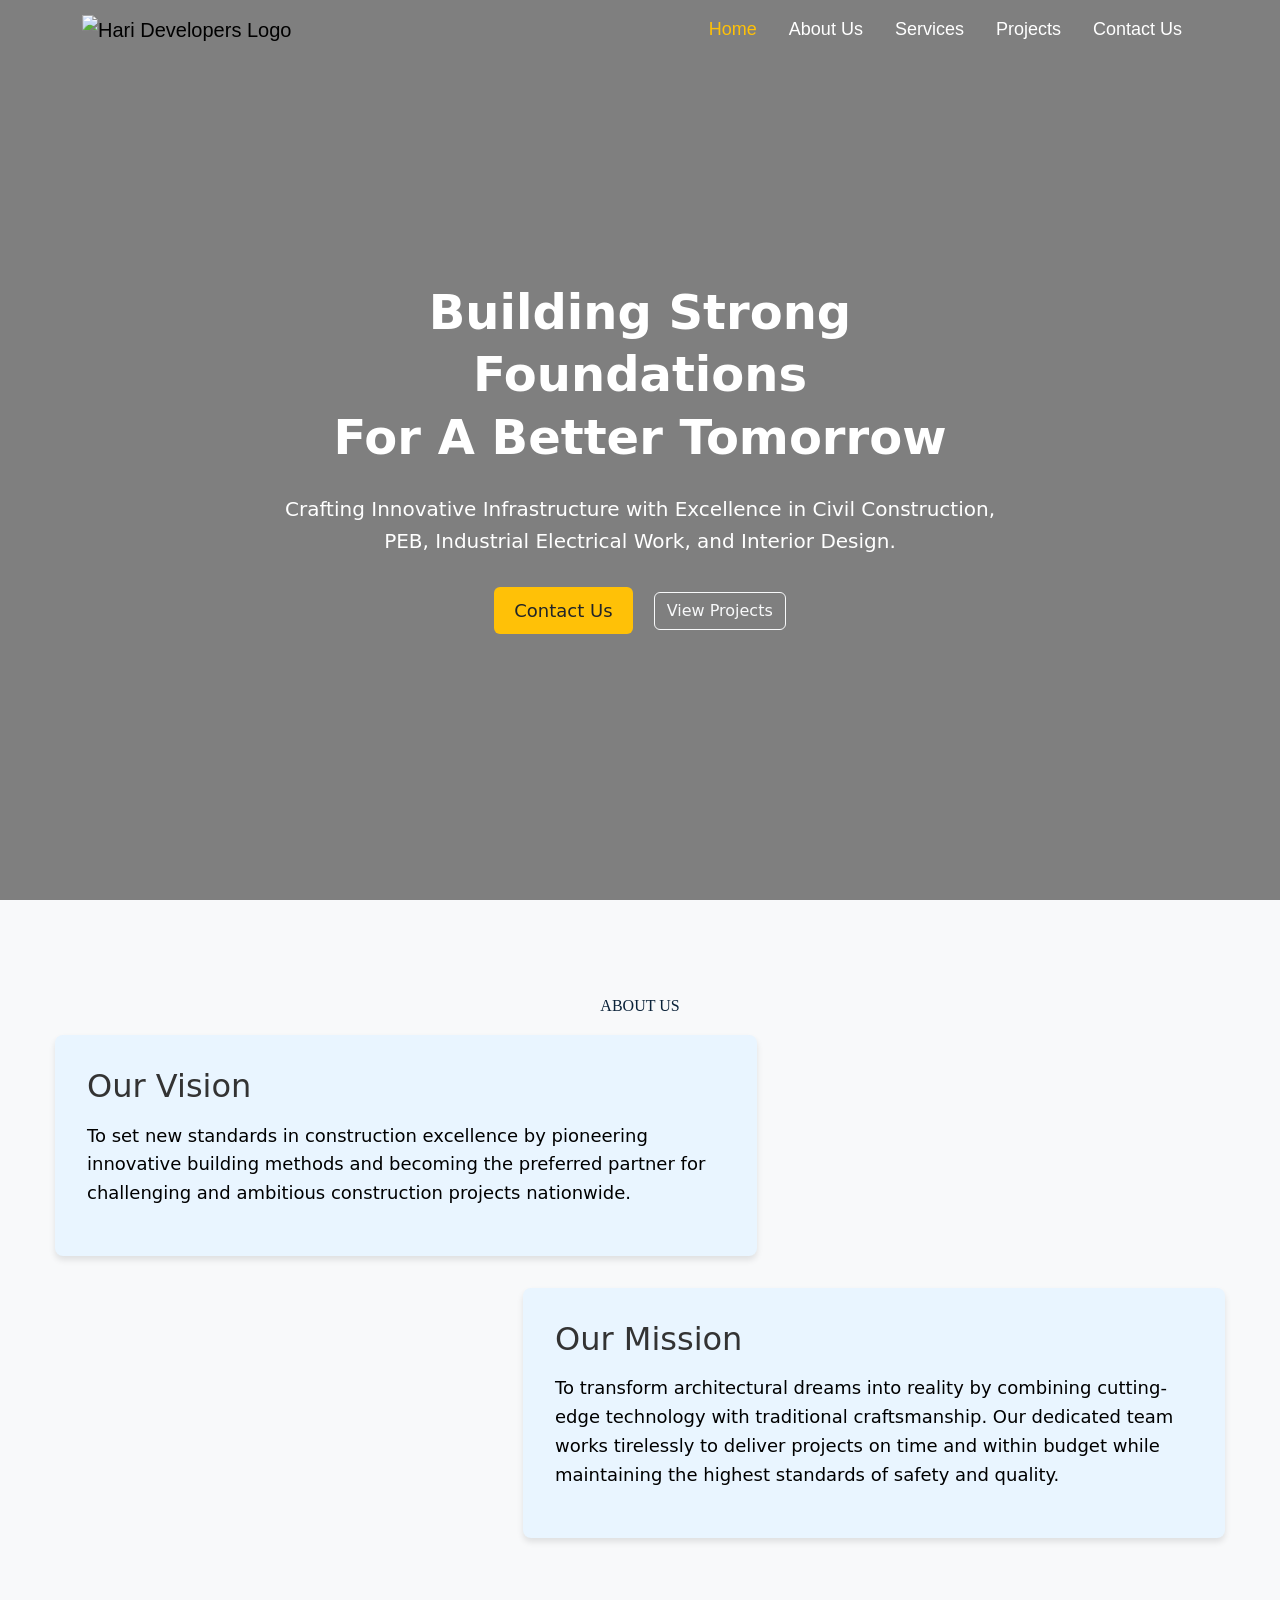
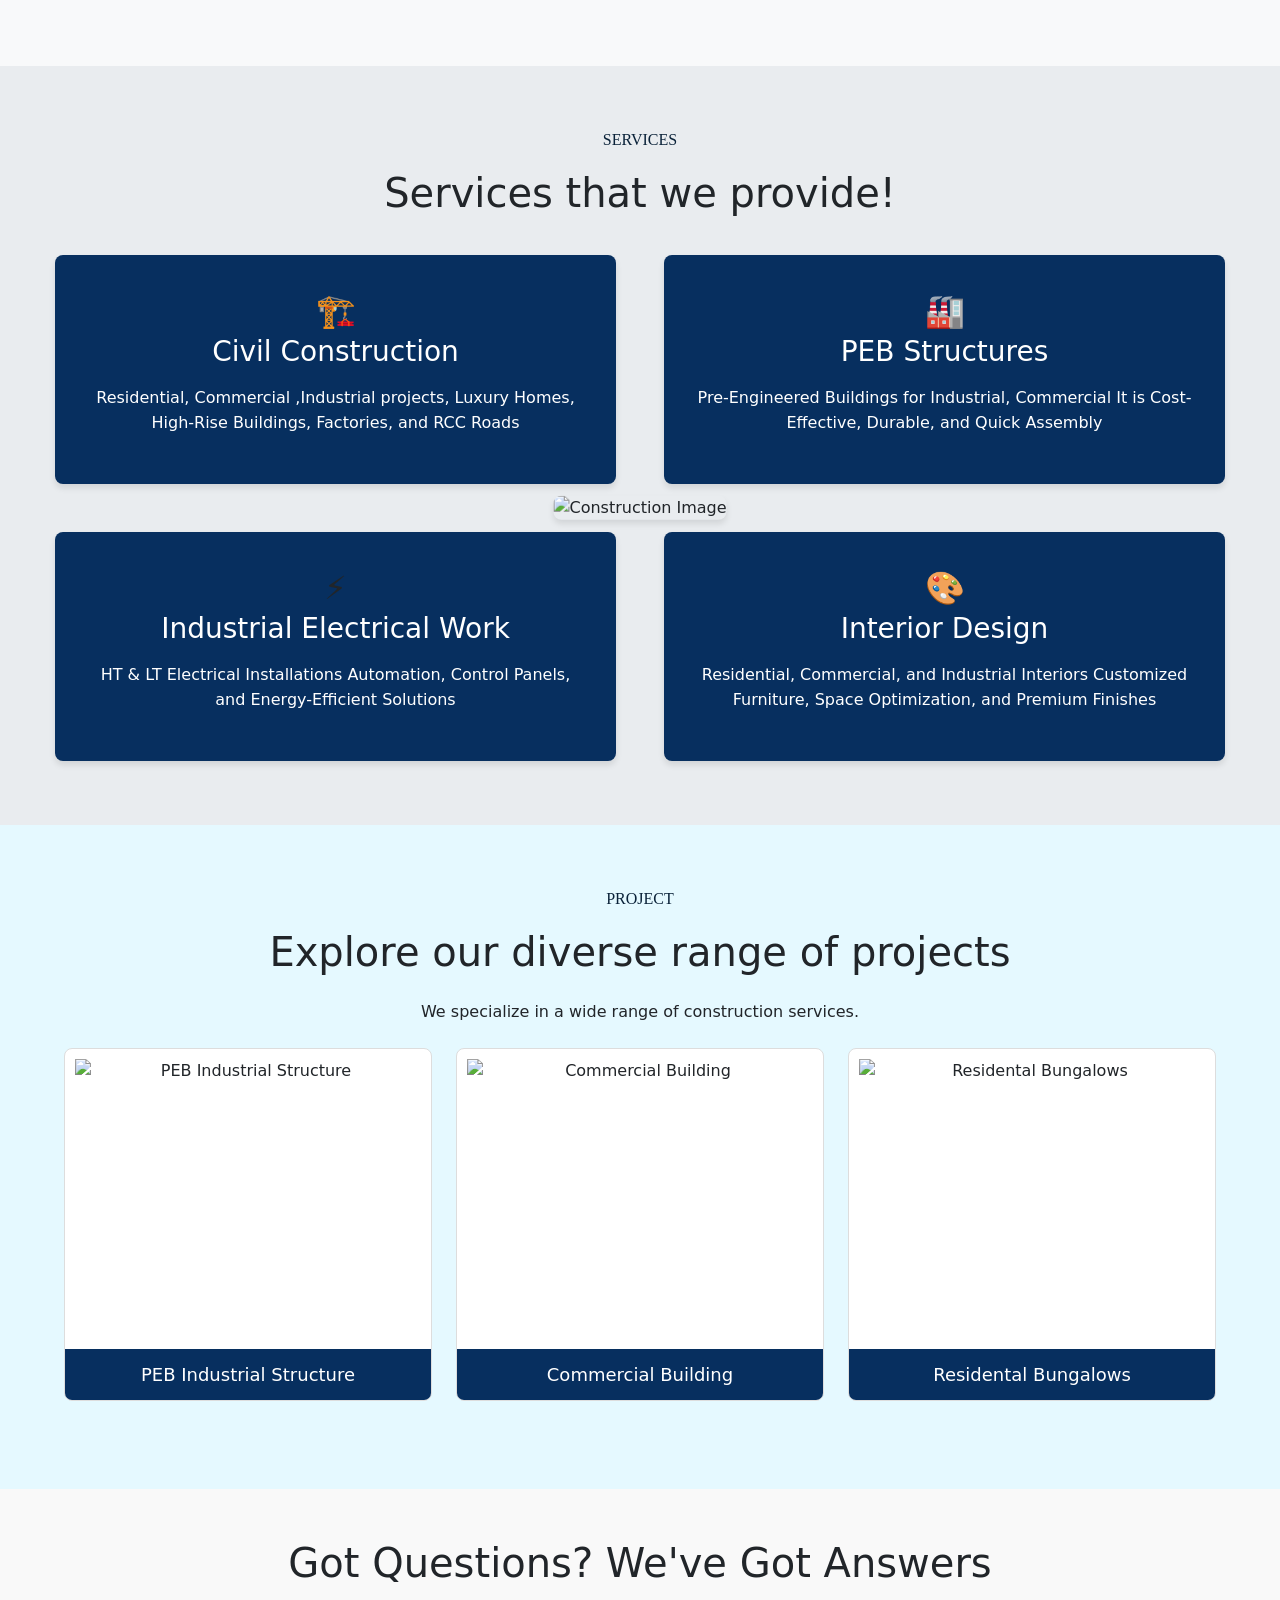
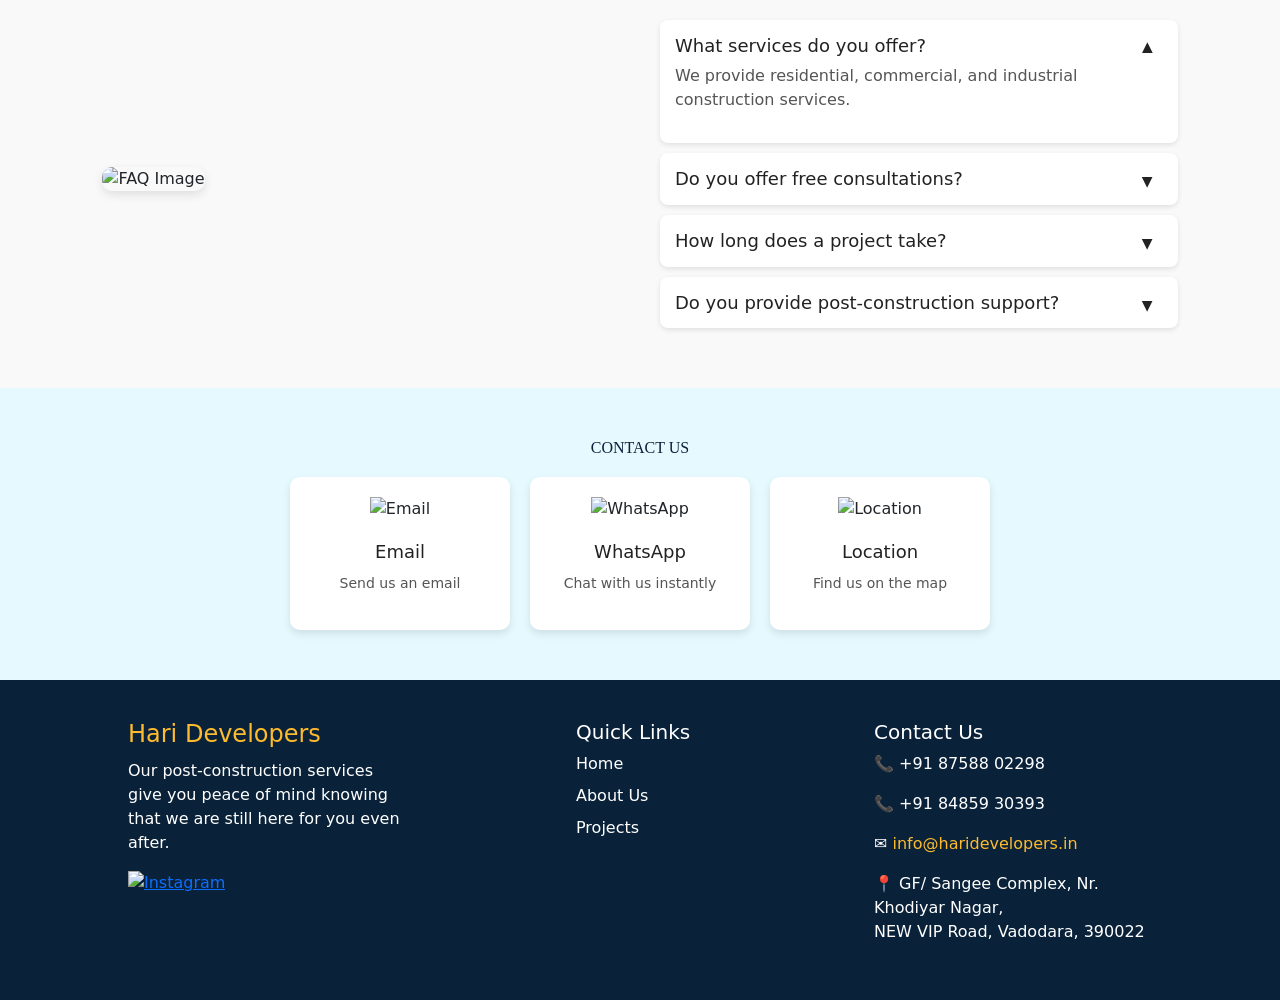
==== index.html @ 271a870e "update" ====
<!DOCTYPE html>
<html lang="en">
<head>
    <meta charset="UTF-8">
    <meta name="viewport" content="width=device-width, initial-scale=1.0">
    <title>haridevelopers</title>
    <link href="https://cdn.jsdelivr.net/npm/bootstrap@5.3.3/dist/css/bootstrap.min.css" rel="stylesheet" integrity="sha384-QWTKZyjpPEjISv5WaRU9OFeRpok6YctnYmDr5pNlyT2bRjXh0JMhjY6hW+ALEwIH" crossorigin="anonymous">
    <link rel="stylesheet" href="index.css">
</head>
<body>

   <!-- Navbar -->
   <nav class="navbar navbar-expand-lg">
    <div class="container">
        <!-- Logo -->
        <a class="navbar-brand" href="index.html">
            <img src="./images/logo1.png" alt="Hari Developers Logo" width="150" height="auto">
        </a>

        <!-- Navbar Toggler Button (Fix for Hamburger Menu) -->
        <button class="navbar-toggler" type="button" data-bs-toggle="collapse" data-bs-target="#navbarNav"
            aria-controls="navbarNav" aria-expanded="false" aria-label="Toggle navigation">
            <span class="navbar-toggler-icon"></span>
        </button>

        <!-- Navbar Links -->
        <div class="collapse navbar-collapse" id="navbarNav">
            <ul class="navbar-nav ms-auto">
                <li class="nav-item"><a class="nav-link active" href="index.html">Home</a></li>
                <li class="nav-item"><a class="nav-link" href="#aboutus">About Us</a></li>
                <li class="nav-item"><a class="nav-link" href="#service">Services</a></li>
                <li class="nav-item"><a class="nav-link" href="#project">Projects</a></li>
                <li class="nav-item"><a class="nav-link" href="#contactus">Contact Us</a></li>
            </ul>
        </div>
    </div>
</nav>


<!-- Hero Section -->
<section class="hero">
    <div class="hero-content text-center">
        <h1 class="fw-bold">Building Strong Foundations  <br> For A Better Tomorrow</h1>
        <p>Crafting Innovative Infrastructure with Excellence in Civil Construction, PEB, Industrial Electrical Work, and Interior Design.</p>
        <a href="#contactus" class="btn btn-custom">Contact Us</a>
        <a href="#project" class="btn btn-outline-light ms-3">View Projects</a>
    </div>
</section>

    <!-- About Us Section -->
    <section class="vision-mission-section" id="aboutus">
        <h5 class="title-about" >
            ABOUT US
        </h5>
        <div class="about-container"> <!-- Use .about-container instead of .container -->
            <div class="vision-box">
                <h2>Our Vision</h2>
                <p> To set new standards in construction excellence by pioneering innovative building methods and becoming the preferred partner for challenging and ambitious construction projects nationwide.</p>
            </div>
            <div class="mission-box">
                <h2>Our Mission</h2>
                <p>To transform architectural dreams into reality by combining cutting-edge technology with traditional craftsmanship. Our dedicated team works tirelessly to deliver projects on time and within budget while maintaining the highest standards of safety and quality.</p>
            </div>
        </div>
    </section>
<!-- butttoon -->


<button id="topBtn" onclick="scrollToTop()">↑</button>


    <!-- serives -->

    <section class="services-section" id="service">
        <h5 class="title-about">
            SERVICES
        </h5>
        <h1 class="mb-4 text-center title-service">Services that we provide!</h1>
        <div class="container-service">
            
            <!-- Central Image -->
            <div class="central-image">
                <img src="./images/service1.jpeg" alt="Construction Image">
            </div>
    
            <!-- Service Boxes -->
            <div class="service-box civil-construction">
                <span class="icon">🏗️</span>
                <h3>Civil Construction</h3>
                <p>Residential, Commercial ,Industrial projects,
                    Luxury Homes, High-Rise Buildings, Factories, and RCC Roads
                </p>
            </div>
            <div class="service-box peb-structures">
                <span class="icon">🏭</span>
                <h3>PEB Structures</h3>
                <p>Pre-Engineered Buildings for Industrial, Commercial
                    It is Cost-Effective, Durable, and Quick Assembly</p>
            </div>
            <div class="service-box industrial-electrical">
                <span class="icon">⚡</span>
                <h3>Industrial Electrical Work</h3>
                <p>HT & LT Electrical Installations

                    Automation, Control Panels, and Energy-Efficient Solutions</p>
            </div>
            <div class="service-box interior-design">
                <span class="icon">🎨</span>
                <h3>Interior Design</h3>
                <p>Residential, Commercial, and Industrial Interiors

                    Customized Furniture, Space Optimization, and Premium Finishes</p>
            </div>
        </div>
    </section>


    <!-- Project Display Section -->

    <div class="text-center">
        
        <div class="project-body" id="project">
            <h5 class="title-about">
            PROJECT
        </h5>
            <h1 class="mb-4">Explore our diverse range of projects</h1>
            <p class="mb-4">We specialize in a wide range of construction services.</p>
            <div class="row" id="projects-container">
                <!-- Projects will be dynamically added here -->
            </div>
        </div>
    </div>








    <!-- FAQ Section -->
    <section class="faq-section">
        <h1 class="text-center title-service">Got Questions? We've Got Answers</h1>
        <div class="faq-container">
            <!-- Left: Image Section -->
            <div class="faq-image">
                <img src="./images/faq.jpeg" alt="FAQ Image">
            </div>
    
            <!-- Right: FAQ Content -->
            <div class="faq-content">
                
    
                <div class="faq-item">
                    <h5 class="faq-question active">What services do you offer?</h5>
                    <p class="faq-answer" style="display: block;">We provide residential, commercial, and industrial construction services.</p>
                </div>
    
                <div class="faq-item">
                    <h5 class="faq-question">Do you offer free consultations?</h5>
                    <p class="faq-answer">Yes! Get in touch with us to schedule a consultation.</p>
                </div>
    
                <div class="faq-item">
                    <h5 class="faq-question">How long does a project take?</h5>
                    <p class="faq-answer">The timeline depends on the project size and complexity. We will provide a detailed schedule during the consultation.</p>
                </div>
    
                <div class="faq-item">
                    <h5 class="faq-question">Do you provide post-construction support?</h5>
                    <p class="faq-answer">Yes, we offer maintenance and support services after project completion.</p>
                </div>
            </div>
        </div>
    </section>
    
   
    

    <!-- Contact Us Section -->
    <!-- Contact Us Section -->
<div class="container-contact contact-section" id="contactus">
    <h5 class="title-about">CONTACT US</h5>

    <div class="contact-box-container">
        <!-- Email -->
        <div class="contact-box" onclick="openEmail()">
            <img src="./images/gmail1.png" alt="Email">
            <h4>Email</h4>
            <p>Send us an email</p>
        </div>

        <!-- WhatsApp -->
        <div class="contact-box" onclick="openWhatsApp()">
            <img src="./images/whatsapp.png" alt="WhatsApp">
            <h4>WhatsApp</h4>
            <p>Chat with us instantly</p>
        </div>

        <!-- Location -->
        <div class="contact-box" onclick="openLocation()">
            <img src="./images/location1.png" alt="Location">
            <h4>Location</h4>
            <p>Find us on the map</p>
        </div>

        <!-- Phone Call (Hidden by default, shown only on mobile) -->
        <div class="contact-box phone-call" onclick="makePhoneCall()">
            <img src="./images/phone.png" alt="Call">
            <h4>Call Us</h4>
            <p>Tap to call</p>
        </div>
    </div>
</div>

    <!-- Footer Section -->
    <footer class="footer">
        <div class="footer-container">
            <!-- First Section: Logo & Social Media -->
            <div class="footer-section">
                <h5 class="footer-logo">Hari Developers</h5>
                <p>Our post-construction services give you peace of mind knowing that we are still here for you even after.</p>
                <div class="footer-social">
                    <!-- <a href="https://facebook.com" target="_blank"><img src="./images/fb1.png" alt="Facebook"></a> -->
                
                    <a href="https://www.instagram.com/hari.developers?igsh=cG12MWo1MmNpd2Zk&utm_source=qr" target="_blank"><img src="./images/insta.png" alt="Instagram"></a>
                </div>
            </div>
    
            <!-- Second Section: Navigation -->
            <div class="footer-section">
                <h5>Quick Links</h5>
                <ul>
                    <li><a href="index.html">Home</a></li>
                    <li><a href="#aboutus">About Us</a></li>
                    <li><a href="#project">Projects</a></li>
                </ul>
            </div>
    
            <!-- Third Section: Contact Info -->
            <div class="footer-section">
                <h5>Contact Us</h5>
        
                <p>📞 +91 87588 02298</p>
                <p>📞 +91 84859 30393</p>
                <p>✉️ <a href="mailto:info@haridevelopers.in">info@haridevelopers.in</a></p>
                <p>📍 GF/ Sangee Complex, Nr. Khodiyar Nagar,<br>NEW VIP Road, Vadodara, 390022</p>
            </div>
        </div>
    </footer>

    
    <script>
        const projects = [
    { name: "PEB Industrial Structure ", image: "./images/old.jpeg", link: "Pebindustrial.html" },
    { name: "Commercial Building ", image: "./images/p1.jpeg", link: "Commercial.html" },
    { name: "Residental Bungalows", image: "./images/res28.jpeg", link: "Residental.html" },
    
];

function loadProjects() {
    const container = document.getElementById("projects-container");
    projects.forEach(project => {
        const projectHTML = `
            <div class="col-md-4 mb-4">
                <div class="card project-card" onclick="location.href='${project.link}'">
                    <img src="${project.image}" class="card-img-top" alt="${project.name}">
                    <div class="card-body text-center">
                        <h5 class="card-title"><a href="${project.link}" class="text-decoration-none">${project.name}</a></h5>
                    </div>
                </div>
            </div>
        `;
        container.innerHTML += projectHTML;
    });
}

window.onload = loadProjects;


        document.querySelectorAll(".faq-question").forEach((question, index) => {
    question.addEventListener("click", function () {
        document.querySelectorAll(".faq-question").forEach((q, i) => {
            if (i !== index) {
                q.classList.remove("active");
                q.nextElementSibling.style.display = "none";
            }
        });

        this.classList.toggle("active");
        let answer = this.nextElementSibling;
        answer.style.display = answer.style.display === "block" ? "none" : "block";
    });
});

function openWhatsApp() {
    window.open("https://wa.me/918758802298", "_blank");
}

function openEmail() {
    window.location.href = "mailto:info@haridevelopers.in";
}

function openLocation() {
    window.open("https://maps.app.goo.gl/DSxmgYcdP3DDY8CA6?g_st=iw", "_blank");
}

// Phone Call Function (Works Only on Mobile)
function makePhoneCall() {
    window.location.href = "tel:+918758802298";
}



    // Show button when user scrolls down
    document.addEventListener("DOMContentLoaded", function () {
    var topBtn = document.getElementById("topBtn");

    // Ensure the button exists before adding events
    if (topBtn) {
        // Show/hide button on scroll
        window.addEventListener("scroll", function () {
            if (window.scrollY > 300) {
                topBtn.style.display = "block";
            } else {
                topBtn.style.display = "none";
            }
        });

        // Smooth scroll to top when button is clicked
        topBtn.addEventListener("click", function () {
            window.scrollTo({ top: 0, behavior: "smooth" });
        });
    }
});

    </script>

    <!-- Bootstrap JS Bundle -->

    <script src="https://cdn.jsdelivr.net/npm/bootstrap@5.3.3/dist/js/bootstrap.bundle.min.js"></script>
</body>
</html>
---- index.css ----
.body{
    font-family: "poppins";
}

/* Navbar styling */
/* Default navbar - Transparent */
.navbar {
    position: absolute;
    width: 100%;
    background: transparent !important;
    font-family: "Poppins", sans-serif;
    z-index: 3;
    font-size: 20px;
    transition: background 0.3s ease-in-out;
}

/* Navbar links */
.navbar .nav-link {
    color: white;
    transition: color 0.3s ease;
    padding: 0.5rem 1rem;
    margin: 0 0.5rem;
    font-size: 18px;
}

/* Hover & Active states */
.navbar .nav-link:hover,
.navbar .nav-link.active {
    color: #ffc107;
}

/* Navbar container */
.nav-container {
    max-width: 1200px;
    margin: 0 auto;
    display: flex;
    align-items: center;
    justify-content: space-between;
    padding: 0 15px;
}

/* Logo Size Adjustments */
.logo {
    width: 150px;
    transition: width 0.3s ease;
}

/* Reduce logo size on smaller screens */
@media (max-width: 991px) {
    .logo {
        width: 140px;
    }
}

@media (max-width: 767px) {
    .logo {
        width: 120px;
    }
}

/* --- TRANSLUCENT BG WHEN HAMBURGER MENU IS OPEN --- */

/* When hamburger menu is opened */
.navbar-toggler[aria-expanded="true"] + .navbar-collapse {
    background: rgba(0, 0, 0, 0.5); /* Semi-transparent black */
    backdrop-filter: blur(10px); /* Glass effect */
    padding: 15px;
    border-radius: 10px;
}

/* Adjust mobile menu items */
@media (max-width: 991px) {
    .navbar .nav-link {
        color: white !important;
        text-align: center;
        display: block;
        padding: 10px;
    }

    /* Hover & active states */
    .navbar .nav-link:hover,
    .navbar .nav-link.active {
        color: #ffc107 !important;
        background: rgba(255, 255, 255, 0.1);
        border-radius: 5px;
    }
}

@media (max-width: 776px) {
    .navbar .nav-link {
        color: white !important;
        text-align: center;
        display: block;
        padding: 10px;
    }

    /* Hover & active states */
    .navbar .nav-link:hover,
    .navbar .nav-link.active {
        color: #ffc107 !important;
        background: rgba(255, 255, 255, 0.1);
        border-radius: 5px;
    }
}


/* Button styling */
.btn-custom {
    background-color: #ffc107;
    border: none;
    padding: 10px 20px;
    font-size: 18px;
}
.btn-custom:hover{
    color: #f8f9fa;
    background-color: #072f5f;
}
/* Make sure the hero section takes full height */
.hero {
    position: relative;
    width: 100%;
    height: 100vh;
    background: url('./images/header.jpeg') no-repeat center center/cover;
    display: flex;
    align-items: center;  /* Centers vertically */
    justify-content: center; /* Centers horizontally */
    text-align: center;
}

/* Dark overlay for better readability */
.hero::before {
    content: "";
    position: absolute;
    top: 0;
    left: 0;
    width: 100%;
    height: 100%;
    background: rgba(0, 0, 0, 0.5);
}

/* Ensuring content is above the overlay */
.hero-content {
    position: relative;
    z-index: 2;
    color: white;
    max-width: 800px;
    padding: 20px;
}

/* Responsive typography */
.hero-content h1 {
    font-size: 48px; /* Desktop */
    font-weight: bold;
    margin-top: 2%;
}
/* Ensure content is properly spaced */
.hero-content h1 {
    font-size: 48px; /* Large size for desktop */
    font-weight: bold;
    margin-bottom: 20px; /* Space below heading */
}

/* Reduce font size & spacing for tablets */
/* Adjust heading spacing */
.hero-content h1 {
    font-size: 48px; /* Desktop */
    font-weight: bold;
    margin-bottom: 25px; /* Adds space below heading */
    line-height: 1.3; /* Improves text readability */
}

/* Medium screen adjustments */
@media (max-width: 991px) {
    .hero-content h1 {
        font-size: 38px;
        margin-bottom: 20px;
        line-height: 1.4; /* More spacing between lines */
    }
}

/* Mobile screen adjustments */
@media (max-width: 767px) {
    .hero-content h1 {
        font-size: 28px;
        margin-bottom: 15px;
        line-height: 1.5; /* More breathing space */
    }
}

/* Paragraph spacing */
.hero-content p {
    font-size: 20px;
    margin-bottom: 30px; /* Increased space below paragraph */
    line-height: 1.6; /* Improves text flow */
}

/* Adjust paragraph spacing on medium screens */
@media (max-width: 991px) {
    .hero-content p {
        font-size: 18px;
        margin-bottom: 25px;
        line-height: 1.7; /* Adds vertical spacing */
    }
}

/* Adjust paragraph spacing on mobile */
@media (max-width: 767px) {
    .hero-content p {
        font-size: 16px;
        margin-bottom: 20px;
        line-height: 1.8; /* Better readability */
    }
}


/* Button container for spacing */
.btn-container {
    display: flex;
    justify-content: center;
    gap: 25px;; /* Adds space between buttons */
    margin-top: 20px; /* Space between paragraph and buttons */
}

/* Mobile: Buttons stack with more space */
@media (max-width: 767px) {
    .btn-container {
        flex-direction: column;
        align-items: center;
        gap: 20px;
    }
    
    .btn-container a {
        width: 100%;
        text-align: center;
        padding: 12px;
    }
}

/* about us */
.title-about{
    text-align: center;
    font-size: medium;
    font-family: "poppins";
    color: #072f5f;
    margin-bottom: 2%;

}

.vision-mission-section {
    padding: 6rem 0; /* Adjusted padding to avoid navbar overlap */
    background-color: #f8f9fa;
}

.about-container {
    max-width: 1200px;
    margin: 0 auto;
    padding: 0 15px;
    display: flex;
    flex-direction: column; /* Stacks items vertically */
    align-items: flex-end;  /* Aligns all items to the right by default */
}

.vision-box,
.mission-box {
    width: 60%;
    background-color: #ffffff;
    padding: 2rem;
    border-radius: 8px;
    box-shadow: 0 4px 6px rgba(0, 0, 0, 0.1);
    margin-bottom: 2rem;
}

.vision-box {
    background-color: #e9f5ff;
    align-self: flex-start; /* Aligns the vision box to the left */
}

.mission-box {
    background-color: #e9f5ff;
    align-self: flex-end; /* Aligns the mission box to the right */
}

.vision-box h2,
.mission-box h2 {
    margin-bottom: 1rem;
    color: #333;
}

.vision-box p,
.mission-box p {
    color: black;
    line-height: 1.6;
    font-size: 18px;
}

@media (max-width: 991px) {
    .about-container {
        flex-direction: column; /* Ensures vertical stacking */
        align-items: center; /* Centers the boxes */
    }

    .vision-box,
    .mission-box {
        width: 80%; /* Makes them slightly wider on tablets */
        align-self: center; /* Centers the boxes */
    }
}

/* Mobile View */
@media (max-width: 767px) {
    .vision-box,
    .mission-box {
        width: 90%; /* Makes them more responsive */
        padding: 1.5rem; /* Adjust padding for better fit */
    }

    .vision-box h2,
    .mission-box h2 {
        font-size: 22px; /* Slightly smaller heading */
    }

    .vision-box p,
    .mission-box p {
        font-size: 16px; /* Smaller text for readability */
        line-height: 1.5;
    }
}

/* Services */

.title{
    color: black;
    font-family: "poppins";
    text-align: center;
    font-size: 20px;
}
.services-section {
    padding: 4rem 0; /* Add padding for spacing */
    background-color: #e9ecef /* Optional: Add a background color to the section */
}


.container-service {
    max-width: 1200px; /* Set a max-width for the container */
    margin: 0 auto; /* Center the container */
    margin-top: 3%;
    padding: 0 15px; /* Add padding to the sides */
    display: grid;
    grid-template-columns: repeat(2, 1fr); /* 2x2 grid */
    grid-template-rows: repeat(2, 1fr); /* 2x2 grid */
    gap: 3rem; /* Space between grid items */
    place-items: center; /* Center items in the grid */
    position: relative; /* For positioning the central image */
    
}

.central-image {
    position: absolute;
    top: 50%;
    left: 50%;
    transform: translate(-50%, -50%); /* Center the image */
    z-index: 3; /* Higher z-index to bring the image to the foreground */
}

.central-image img {
    max-width: 200px; /* Adjust image size */
    height: auto;
    border-radius: 8px; /* Optional: Add rounded corners */
    box-shadow: 0 4px 6px rgba(0, 0, 0, 0.1); /* Optional: Add a subtle shadow */
}

.service-box {
    background-color: #072f5f; /* Background color for the boxes */
    padding: 2rem; /* Add padding inside the boxes */
    border-radius: 8px; /* Optional: Add rounded corners */
    box-shadow: 0 4px 6px rgba(0, 0, 0, 0.1); /* Optional: Add a subtle shadow */
    text-align: center; /* Center text */
    z-index: 2; /* Lower z-index to keep boxes behind the image */
    width: 100%; /* Full width of the grid cell */
    transition: all 0.3s ease; /* Smooth transition for hover effects */
}

.service-box:hover {
    transform: scale(1.05); /* Slightly increase size */
    background-color: #0a3d7a; /* Brighter background color */
    box-shadow: 0 8px 12px rgba(0, 0, 0, 0.2); /* Stronger shadow on hover */
}
.service-box .icon {
    font-size: 2rem; /* Icon size */
    margin-bottom: 1rem; /* Space below the icon */
}

.service-box h3 {
    margin-bottom: 1rem; /* Space below the heading */
    color:white; /* Heading color */
}

.service-box p {
    color: white; /* Paragraph text color */
    line-height: 1.6; /* Improve readability */
}

@media (max-width: 991px) {
    .container-service {
        display: flex;
        flex-direction: column;
        align-items: center;
        position: relative;
        gap: 2rem; /* Maintain spacing */
        padding: 3rem 15px;
        
    }
    .services-section{
        background-image: url('./images/service1.jpeg'); /* Set image as background */
        background-size: cover;
        background-position: center;
        background-color: rgba(0, 0, 0, 0.3);
        background-repeat: no-repeat;
        background-blend-mode: darken;
        backdrop-filter: blur(10px);
        

    }
    .title-service{
        color: white;
    }

    .container-service::before {
        content: "";
        position: absolute;
        top: 0;
        left: 0;
        width: 100%;
        height: 100%;
         /* Dark overlay for readability */
    }

    .central-image {
        display: none; /* Hide the central image */
    }

    .service-box {
        width: 80%;; /* Adjust width */
        height: 80%;
        z-index: 2; /* Keep boxes above background */
    }

    .service-box h3 {
        font-size: 20px;
    }

    .service-box p {
        font-size: 16px;
    }
}

/* Mobile View */
@media (max-width: 767px) {
    .service-box {
        width: 80%; /* Full width */
        height: 80%;
        padding: 1.5rem;
    }

    .service-box h3 {
        font-size: 18px;
    }

    .service-box p {
        font-size: 14px;
    }
}


/* project */
.project-body {
    background-color: #E5F9FF;
    padding: 5%;
}

.project-card {
    cursor: pointer;
    transition: transform 0.3s;
    display: flex;
    flex-direction: column;
    height: 100%; /* Ensure all cards have the same height */
    border: 1px solid #ddd; /* Optional: Add a border */
    border-radius: 8px; /* Optional: Add rounded corners */
    overflow: hidden; /* Ensure the image doesn't overflow */
    background-color: white; /* Card background color */
}

.project-card:hover {
    transform: scale(1.05);
}

.project-card img {
    width: 100%;
    height: 300px; /* Fixed height for the image */
    object-fit: cover; /* Ensure the image covers the area */
    padding: 10px; /* Equal padding around the image */
}

.project-card .card-body {
    padding: 15px;
    background-color:#072f5f; /* Black background for the text section */
    color: white; /* White text color */
    text-align: center;
    flex-grow: 1; /* Ensure the text section takes up remaining space */
    display: flex;
    flex-direction: column;
    justify-content: center; /* Center text vertically */
}

.project-card .card-title {
    font-size: 18px;
    margin: 0;
    color: white; /* Ensure the title is white */
}

.project-card .card-title a {
    color: white; /* Ensure the link is white */
    text-decoration: none; /* Remove underline */
}

@media (max-width: 991px) {
    .project-body {
        display: flex;
        flex-direction: column;
        align-items: center;
    }
    
    .project-card {
        flex-direction: row;
        align-items: center;
        background: #072f5f;
        color: white;
        width: 80%;
        margin: auto; /* Centers the card */
    }

    .project-card img {
        width: 40%;
        height: auto;
        padding: 0;
    }

    .project-card .card-body {
        flex-grow: 1;
        padding: 15px;
        text-align: left;
        background: #072f5f;
    }

    .project-title {
        font-size: 21px; 
    }
    .project-title2 {
        font-size: 15px; 
        margin-top: auto;
    }
}

@media (max-width: 767px) {
    .project-body {
        display: flex;
        flex-direction: column;
        align-items: center;
    }

    .project-card {
        flex-direction: column;
        align-items: center;
        text-align: center;
        width: 90%;
        margin: auto;
    }

    .project-card img {
        width: 100%;
        height: 220px;
    }

    .project-card .card-body {
        padding: 12px;
        background-color: rgba(7, 47, 95, 0.7);
    }

    .project-title {
        font-size: 21px; 
    }
    .project-title2 {
        font-size: 15px; 
        margin-top: auto;
    }
}

/* testimonials */

.testimonials-section {
    padding: 4rem 0;
    background-color: #f8f9fa;
    text-align: center;
    background: url('./images/test1.jpg')no-repeat center center/cover;
}


.testimonials-grid {
    display: flex;
    flex-wrap: wrap;
    justify-content: center;
    gap: 20px;
    margin-top: 30px;
}
.title-test{
    color: white;
}
.testimonial-card {
    background: #ffffff;
    border-radius: 12px;
    box-shadow: 0 4px 10px rgba(0, 0, 0, 0.1);
    padding: 20px;
    width: 40%; /* Decreased width */
    min-width: 280px;
    text-align: left;
    display: flex;
    align-items: center;
    gap: 15px;
    transition: transform 0.3s ease-in-out;
}

.testimonial-card:hover {
    transform: translateY(-5px);
}

.client-img {
    width: 50px;
    height: 50px;
    border-radius: 50%;
    object-fit: cover;
}

.testimonial-content {
    flex: 1;
}

.testimonial-content h5 {
    font-size: 1.1rem;
    font-weight: bold;
    margin: 0;
}

.client-project {
    font-size: 0.85rem;
    color: #666;
    margin-bottom: 5px;
}

.client-testimonial {
    font-size: 0.9rem;
    color: #444;
    line-height: 1.4;
}




/* Hide scrollbar */
#project-gallery .scroll-container::-webkit-scrollbar {
    display: none;
}
/* faq */
.faq-section {
    width: 100%;
    padding: 50px 8%;
    background: #f9f9f9;
}

.faq-container {
    display: flex;
    align-items: center;
    justify-content: space-between;
    gap: 40px;
    margin-top: 3%;
}

/* Left Side: Image */
.faq-section {
    width: 100%;
    padding: 50px 8%;
    background: #f9f9f9;
}

.faq-container {
    display: flex;
    align-items: center;
    justify-content: space-between;
    gap: 40px;
}

/* Left Side: Image */
.faq-image {
    flex: 1;
}

.faq-image img {
    width: 100%;
    max-height: 400px;
    object-fit: cover;
    border-radius: 10px;
    box-shadow: 0px 4px 10px rgba(0, 0, 0, 0.1);
}

/* Right Side: FAQ Content */
.faq-content {
    flex: 1;
}

.faq-content h2 {
    font-size: 28px;
    color: #333;
    margin-bottom: 20px;
}

/* FAQ Items */
.faq-item {
    background: #fff;
    padding: 15px;
    margin-bottom: 10px;
    border-radius: 8px;
    box-shadow: 0px 2px 5px rgba(0, 0, 0, 0.1);
    cursor: pointer;
    transition: 0.3s ease-in-out;
}

.faq-item:hover {
    transform: translateY(-3px);
}

.faq-question {
    font-size: 18px;
    color: #222;
    margin: 0;
    cursor: pointer;
    position: relative;
}

.faq-question::after {
    content: "▼";
    font-size: 14px;
    position: absolute;
    right: 10px;
    top: 5px;
    transition: transform 0.3s ease;
}

.faq-question.active::after {
    transform: rotate(180deg);
}

.faq-answer {
    font-size: 16px;
    color: #555;
    margin-top: 8px;
    display: none;
}



@media (max-width: 991px) {
    .faq-section {
        background-image: url('./images/faq.jpeg'); /* Set background image */
        background-size: cover;
        background-position: center;
        background-color: rgba(0, 0, 0, 0.3);
        background-repeat: no-repeat;
        background-blend-mode: darken;
        backdrop-filter: blur(10px);
        padding: 4rem 8%;
        display: flex;
        flex-direction: column;
        align-items: center;
    }

    .faq-container {
        flex-direction: column;
        align-items: center;
        text-align: center;
        gap: 20px;
    }

    .faq-image {
        display: none; /* Hide the image */
    }

    .faq-content {
        width: 100%;
        max-width: 90%;
        text-align: left;
    }

    .faq-content h2 {
        font-size: 22px; /* Reduce title size */
        color: white; /* Title in white for visibility */
        text-align: center;
    }

    .faq-item {
        background: rgba(255, 255, 255, 0.9); /* Semi-transparent white for readability */
        padding: 15px;
        border-radius: 8px;
        box-shadow: 0px 2px 5px rgba(0, 0, 0, 0.1);
        cursor: pointer;
        transition: 0.3s ease-in-out;
    }
    .title-faq{
        color: white;
    
    }
    .faq-item:hover {
        transform: translateY(-3px);
    }

    .faq-question {
        font-size: 16px; /* Adjusted size */
        color: black;
    }

    .faq-answer {
        font-size: 14px; 
        color: black;
    }
}
@media (max-width: 767px) {
    .faq-section {
        background-image: url('./images/faq.jpeg'); /* Set background image */
        background-size: cover;
        background-position: center;
        background-color: rgba(0, 0, 0, 0.3);
        background-repeat: no-repeat;
        background-blend-mode: darken;
        backdrop-filter: blur(10px);
        padding: 4rem 8%;
        display: flex;
        flex-direction: column;
        align-items: center;
    }

    .faq-container {
        flex-direction: column;
        align-items: center;
        text-align: center;
        gap: 20px;
    }

    .faq-image {
        display: none; /* Hide the image */
    }

    .faq-content {
        width: 100%;
        max-width: 90%;
        text-align: left;
    }

    .faq-content h2 {
        font-size: 22px; /* Reduce title size */
        color: white; /* Title in white for visibility */
        text-align: center;
    }

    .faq-item {
        background: rgba(255, 255, 255, 0.9); /* Semi-transparent white for readability */
        padding: 15px;
        border-radius: 8px;
        box-shadow: 0px 2px 5px rgba(0, 0, 0, 0.1);
        cursor: pointer;
        transition: 0.3s ease-in-out;
    }

    .faq-item:hover {
        transform: translateY(-3px);
    }

    .faq-question {
        font-size: 16px; /* Adjusted size */
        color: black;
    }

    .faq-answer {
        font-size: 14px; 
        color: black;
    }
}



.container-contact {
    text-align: center;
    padding: 50px 10%;
    background: #E5F9FF;
}

.title-about {
    font-size: 16px;
    color: #0a2239;
    margin-bottom: 20px;
}






/* Contact Box Container */
.contact-box-container {
    display: flex;
    justify-content: center;
    gap: 20px;
    flex-wrap: wrap;
}

/* Contact Box */
.contact-box {
    background: #fff;
    padding: 20px;
    width: 220px;
    border-radius: 10px;
    box-shadow: 0px 4px 8px rgba(0, 0, 0, 0.1);
    text-align: center;
    cursor: pointer;
    transition: 0.3s ease-in-out;
}

.contact-box:hover {
    transform: translateY(-5px);
    box-shadow: 0px 6px 12px rgba(0, 0, 0, 0.15);
}

.contact-box img {
    width: 50px;
    height: 50px;
    margin-bottom: 10px;
}

.contact-box h4 {
    font-size: 18px;
    margin: 10px 0;
    color: #222;
}

.contact-box p {
    font-size: 14px;
    color: #555;
}
/* Hide "Call Us" on Desktop & Show Only on Mobile */
.phone-call {
    display: none; /* Hidden by default */
}

@media (max-width: 768px) { 
    .phone-call {
        display: block; /* Show only on mobile */
    }
}



/* Footer */
.footer {
    background: #0a2239;
    color: white;
    padding: 40px 10%;
}

.footer-container {
    display: flex;
    justify-content: space-between;
    gap: 20px;
    flex-wrap: wrap;
}

/* Footer Sections */
.footer-section {
    flex: 1;
    min-width: 250px;
}

/* Remove Quick Links on Small Screens */
@media (max-width: 768px) {
    .footer-section:nth-child(2) {
        display: none;
    }
}

/* Footer Logo */
.footer-logo {
    font-size: 24px;
    color: #fdbb2d;
    margin-bottom: 10px;
}

/* Social Media Icons */
.footer-social {
    margin-top: 10px;
}

.footer-social a {
    margin-right: 10px;
    display: inline-block;
}

.footer-social img {
    width: 24px;
    height: 24px;
    transition: 0.3s ease;
}

.footer-social img:hover {
    transform: scale(1.1);
}

/* Navigation Links */
.footer-section ul {
    list-style: none;
    padding: 0;
}

.footer-section ul li {
    margin-bottom: 8px;
}

.footer-section ul li a {
    color: white;
    text-decoration: none;
    transition: 0.3s ease;
}

.footer-section ul li a:hover {
    color: #fdbb2d;
}

/* Contact Info */
.footer-section p a {
    color: #fdbb2d;
    text-decoration: none;
}

.footer-section p a:hover {
    text-decoration: underline;
}
/* Shift Quick Links to the right ONLY on Desktop */
@media (min-width: 1024px) { 
    .footer-section:nth-child(2) { 
        margin-left: 150px; /* Adjust as needed */
    }
}


@media (max-width: 767px) {
    .footer-section.quick-links {
        display: none;
    }
}
@media (max-width: 768px) {
    .footer-section.quick-links {
        display: none;
    }
    .footer-section:nth-child(2) { /* Target the second section (Quick Links) */
        display: none;
    }
    
}
@media (max-width: 768px) {
    .contact-container {
        flex-direction: column;
        text-align: center;
        align-items: center;
    }
}
@media (max-width: 480px) {
    .footer-logo {
        font-size: 20px;
    }

    .footer-section h5 {
        font-size: 18px;
    }

    .footer-section p {
        font-size: 14px;
    }

    .footer-social img {
        width: 20px;
        height: 20px;
    }
}


#topBtn {
    position: fixed;
    bottom: 20px;
    right: 20px;
    width: 50px;
    height: 50px;
    background-color: #fdbb2d;
    color: white;
    border: none;
    border-radius: 50%;
    font-size: 24px;
    cursor: pointer;
    display: none; /* Initially hidden */
    box-shadow: 0px 4px 6px rgba(0, 0, 0, 0.1);
    transition: opacity 0.3s, transform 0.3s;
}

/* Hover Effect */
#topBtn:hover {
    background-color: #fdbb2d;
    transform: scale(1.1);
}

/* Responsive Adjustments */
@media (max-width: 768px) { /* For tablets & mobile */
    #topBtn {
        bottom: 70px; /* Raise button to avoid footer overlap */
        right: 15px;  /* Adjust position */
        z-index: 9999; /* Highest priority */
    }
}


@media (max-width: 480px) {
    #topBtn {
        width: 35px;
        height: 35px;
        font-size: 18px;
        bottom: 10px;
        right: 10px;
    }
}
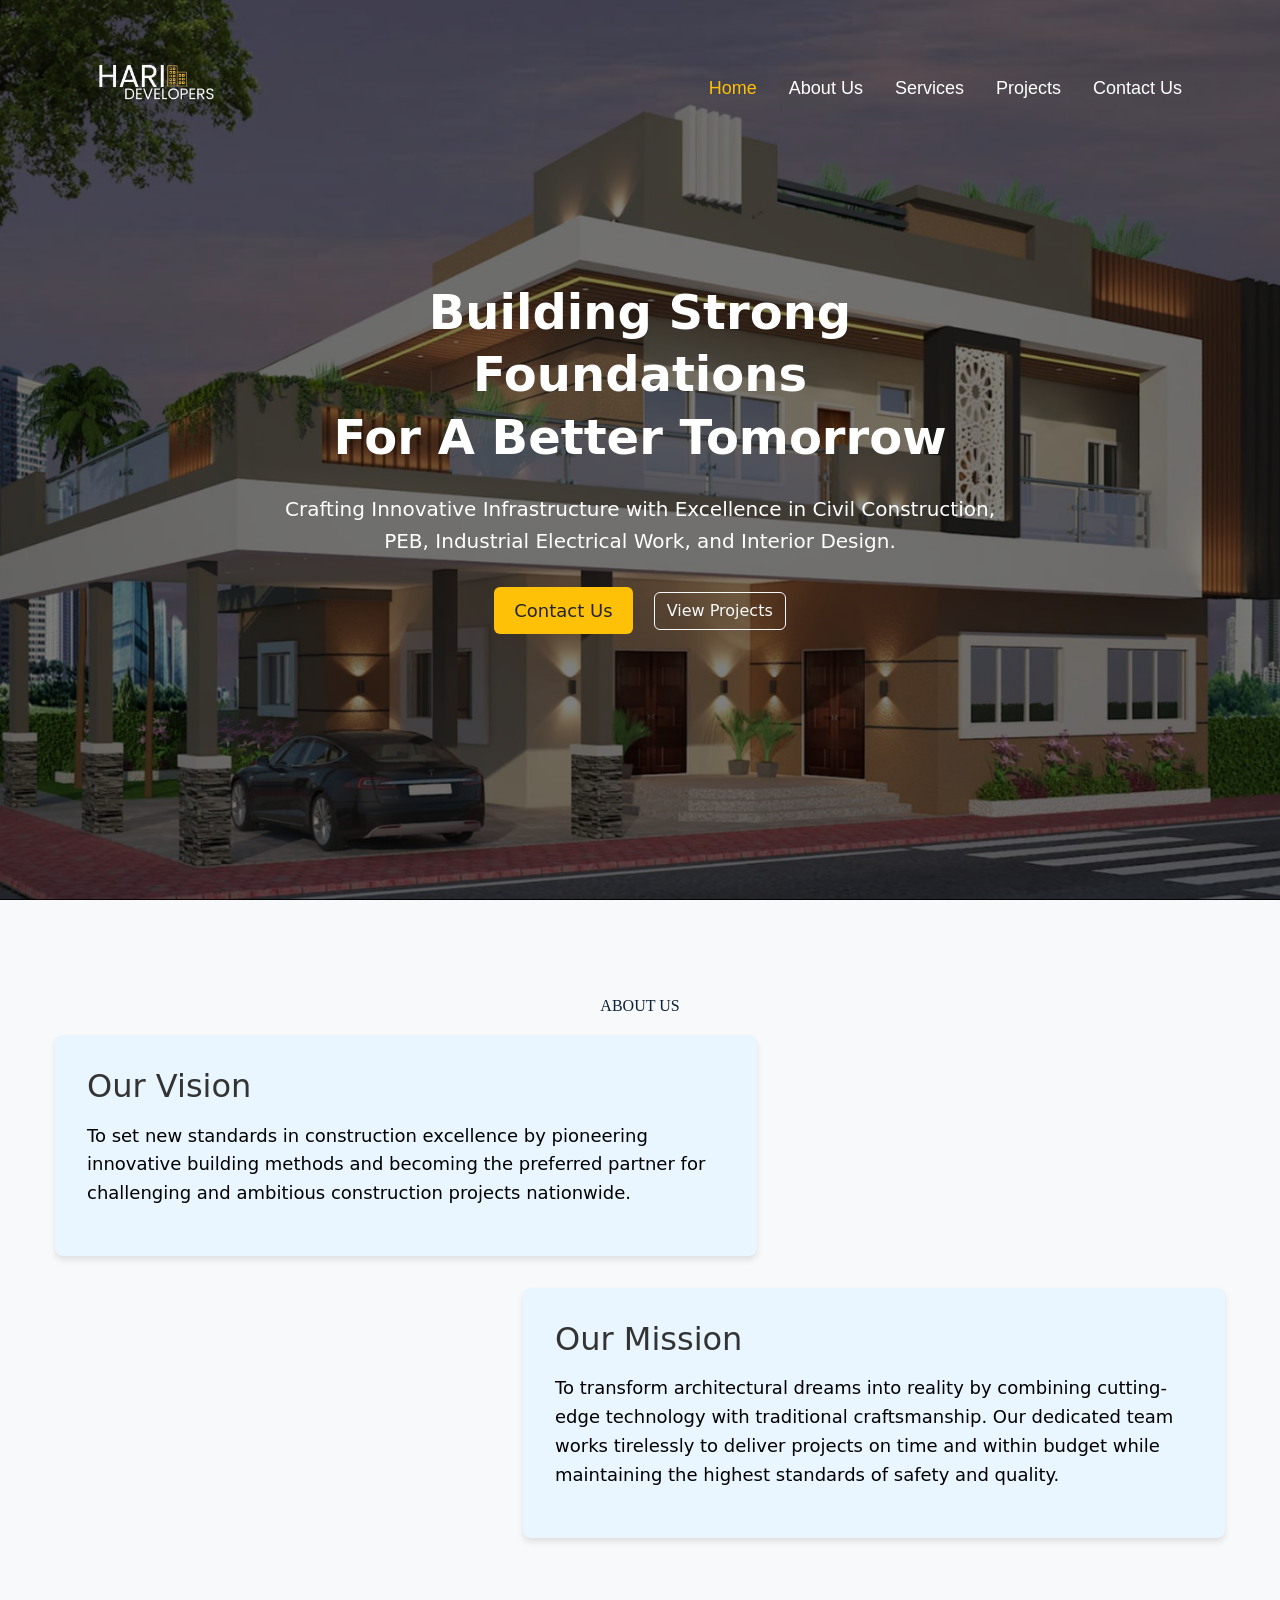
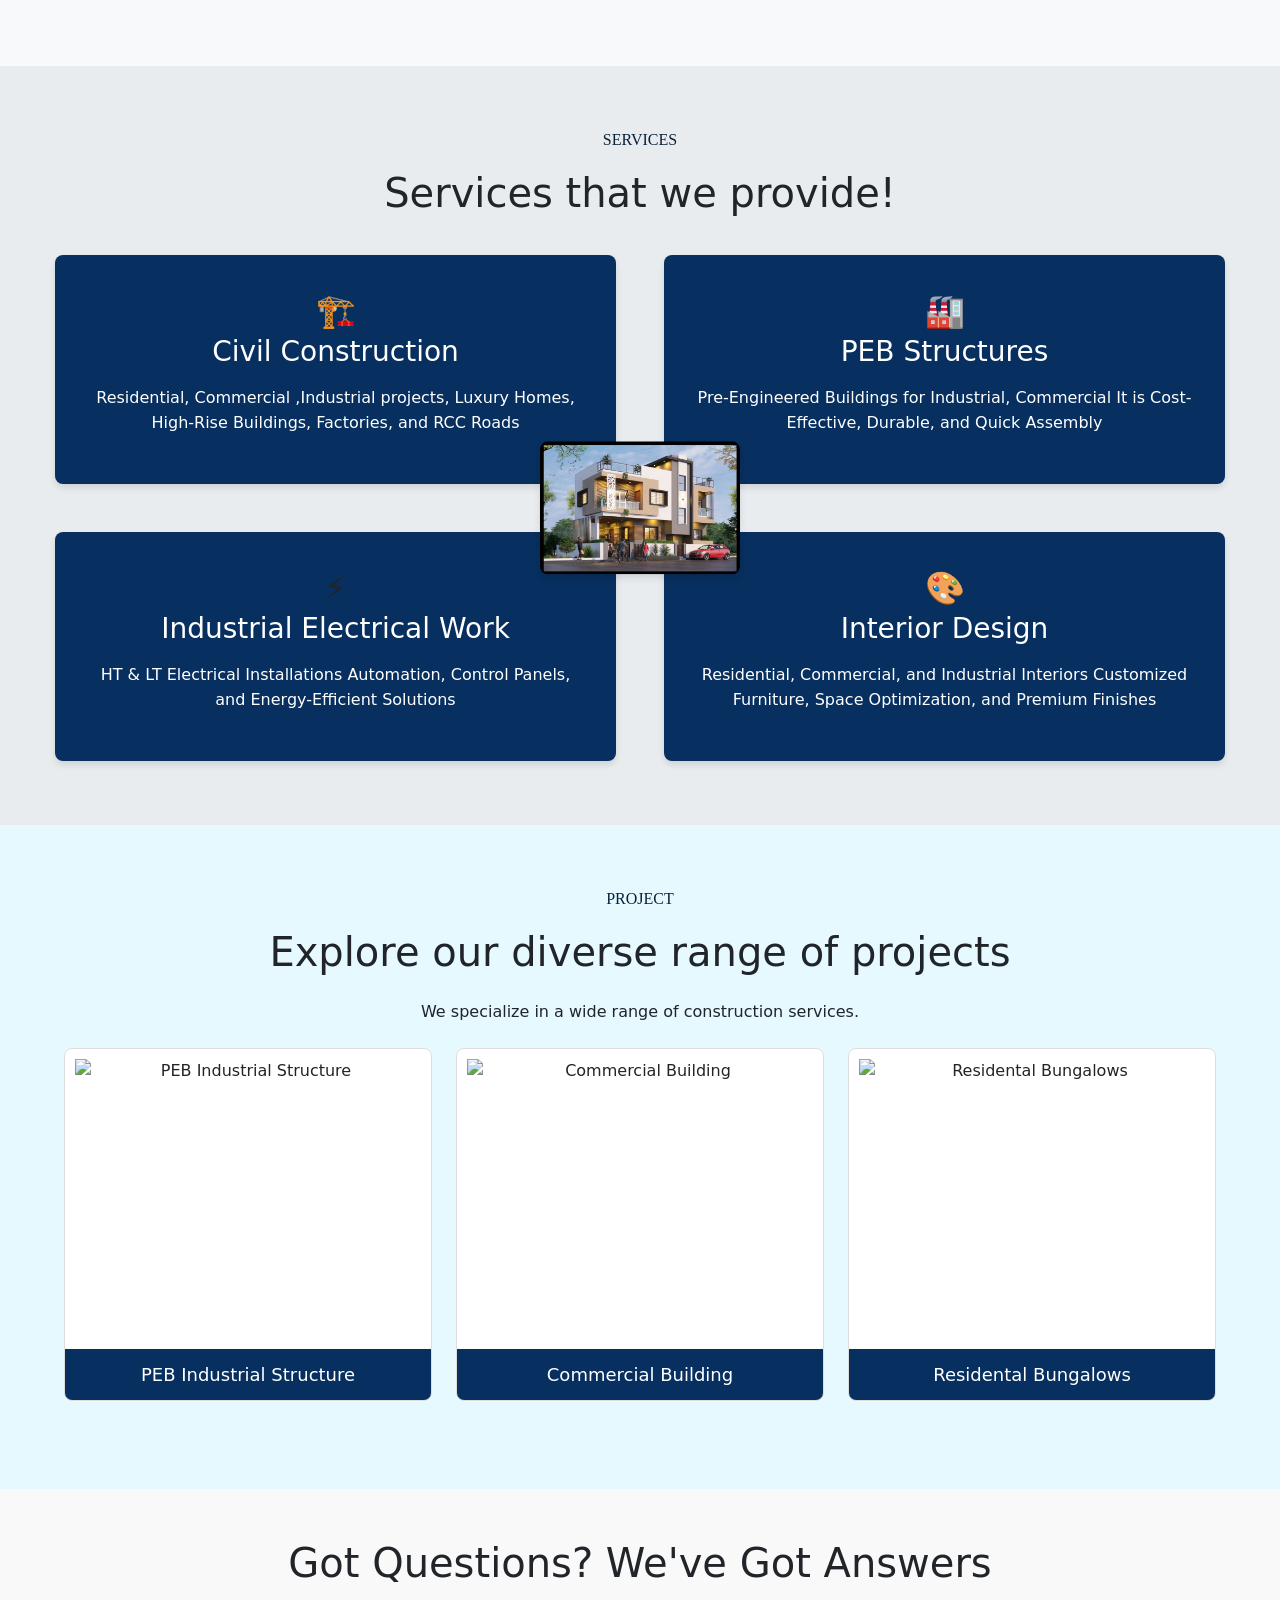
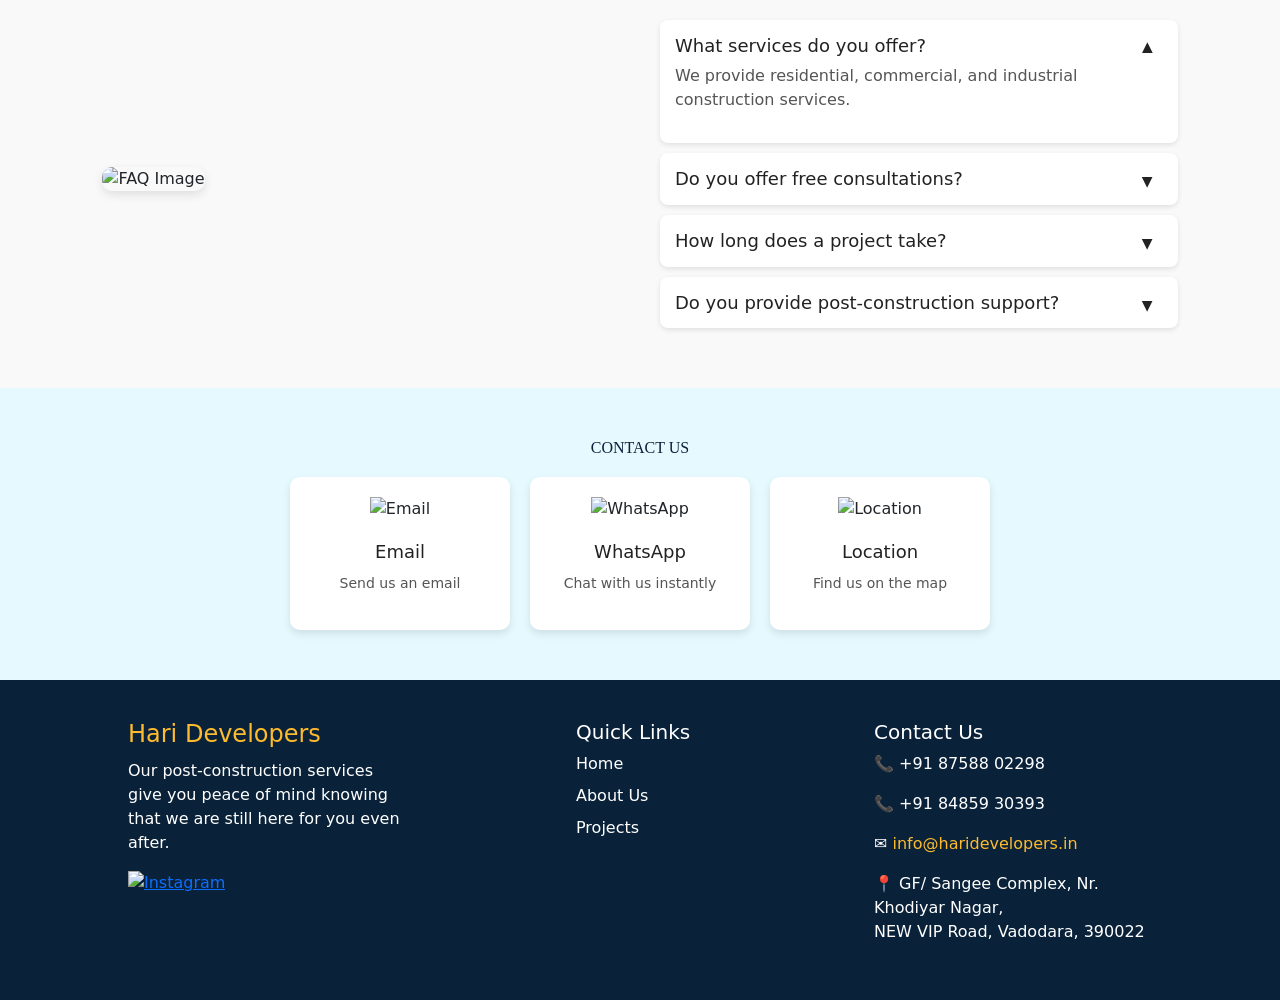
==== commit faa1cb3f: "Updated images and UI for all project pages" ====
--- a/index.html
+++ b/index.html
@@ -6,6 +6,7 @@
     <title>haridevelopers</title>
     <link href="https://cdn.jsdelivr.net/npm/bootstrap@5.3.3/dist/css/bootstrap.min.css" rel="stylesheet" integrity="sha384-QWTKZyjpPEjISv5WaRU9OFeRpok6YctnYmDr5pNlyT2bRjXh0JMhjY6hW+ALEwIH" crossorigin="anonymous">
     <link rel="stylesheet" href="index.css">
+    <link rel="stylesheet" href="https://cdnjs.cloudflare.com/ajax/libs/font-awesome/6.5.0/css/all.min.css">
 </head>
 <body>
 
@@ -144,7 +145,7 @@
         <div class="faq-container">
             <!-- Left: Image Section -->
             <div class="faq-image">
-                <img src="./images/faq.jpeg" alt="FAQ Image">
+                <img src="https://images.unsplash.com/photo-1556740738-b6a63e27c4df" alt="FAQ Image">
             </div>
     
             <!-- Right: FAQ Content -->
@@ -179,39 +180,37 @@
 
     <!-- Contact Us Section -->
     <!-- Contact Us Section -->
-<div class="container-contact contact-section" id="contactus">
-    <h5 class="title-about">CONTACT US</h5>
-
-    <div class="contact-box-container">
-        <!-- Email -->
-        <div class="contact-box" onclick="openEmail()">
-            <img src="./images/gmail1.png" alt="Email">
-            <h4>Email</h4>
-            <p>Send us an email</p>
-        </div>
-
-        <!-- WhatsApp -->
-        <div class="contact-box" onclick="openWhatsApp()">
-            <img src="./images/whatsapp.png" alt="WhatsApp">
-            <h4>WhatsApp</h4>
-            <p>Chat with us instantly</p>
-        </div>
-
-        <!-- Location -->
-        <div class="contact-box" onclick="openLocation()">
-            <img src="./images/location1.png" alt="Location">
-            <h4>Location</h4>
-            <p>Find us on the map</p>
-        </div>
-
-        <!-- Phone Call (Hidden by default, shown only on mobile) -->
-        <div class="contact-box phone-call" onclick="makePhoneCall()">
-            <img src="./images/phone.png" alt="Call">
-            <h4>Call Us</h4>
-            <p>Tap to call</p>
+    <div class="container-contact contact-section" id="contactus">
+        <h5 class="title-about">CONTACT US</h5>
+    
+        <div class="contact-box-container">
+    
+            <div class="contact-box" onclick="openEmail()">
+                <img src="https://cdn.simpleicons.org/gmail" alt="Email">
+                <h4>Email</h4>
+                <p>Send us an email</p>
+            </div>
+    
+            <div class="contact-box" onclick="openWhatsApp()">
+                <img src="https://cdn.simpleicons.org/whatsapp" alt="WhatsApp">
+                <h4>WhatsApp</h4>
+                <p>Chat with us instantly</p>
+            </div>
+    
+            <div class="contact-box" onclick="openLocation()">
+                <img src="https://cdn.simpleicons.org/googlemaps" alt="Location">
+                <h4>Location</h4>
+                <p>Find us on the map</p>
+            </div>
+    
+            <div class="contact-box phone-call" onclick="makePhoneCall()">
+                <img src="https://img.icons8.com/ios-filled/50/000000/phone.png" alt="Call">
+                <h4>Call Us</h4>
+                <p>Tap to call</p>
+            </div>
+    
         </div>
     </div>
-</div>
 
     <!-- Footer Section -->
     <footer class="footer">
@@ -223,7 +222,7 @@
                 <div class="footer-social">
                     <!-- <a href="https://facebook.com" target="_blank"><img src="./images/fb1.png" alt="Facebook"></a> -->
                 
-                    <a href="https://www.instagram.com/hari.developers?igsh=cG12MWo1MmNpd2Zk&utm_source=qr" target="_blank"><img src="./images/insta.png" alt="Instagram"></a>
+                    <a href="https://www.instagram.com/hari.developers?igsh=cG12MWo1MmNpd2Zk&utm_source=qr" target="_blank"><img src="https://cdn.simpleicons.org/instagram" alt="Instagram"></a>
                 </div>
             </div>
     
@@ -252,9 +251,9 @@
     
     <script>
         const projects = [
-    { name: "PEB Industrial Structure ", image: "./images/old.jpeg", link: "Pebindustrial.html" },
-    { name: "Commercial Building ", image: "./images/p1.jpeg", link: "Commercial.html" },
-    { name: "Residental Bungalows", image: "./images/res28.jpeg", link: "Residental.html" },
+    { name: "PEB Industrial Structure ", image: "https://images.unsplash.com/photo-1604328698692-f76ea9498e76", link: "Pebindustrial.html" },
+    { name: "Commercial Building ", image: "https://images.unsplash.com/photo-1497366216548-37526070297c", link: "Commercial.html" },
+    { name: "Residental Bungalows", image: "https://images.unsplash.com/photo-1600585154340-be6161a56a0c", link: "Residental.html" },
     
 ];
 
--- a/index.css
+++ b/index.css
@@ -938,8 +938,8 @@
 }
 
 .contact-box img {
-    width: 50px;
-    height: 50px;
+    width: 30px;
+    height: 30px;
     margin-bottom: 10px;
 }
 
